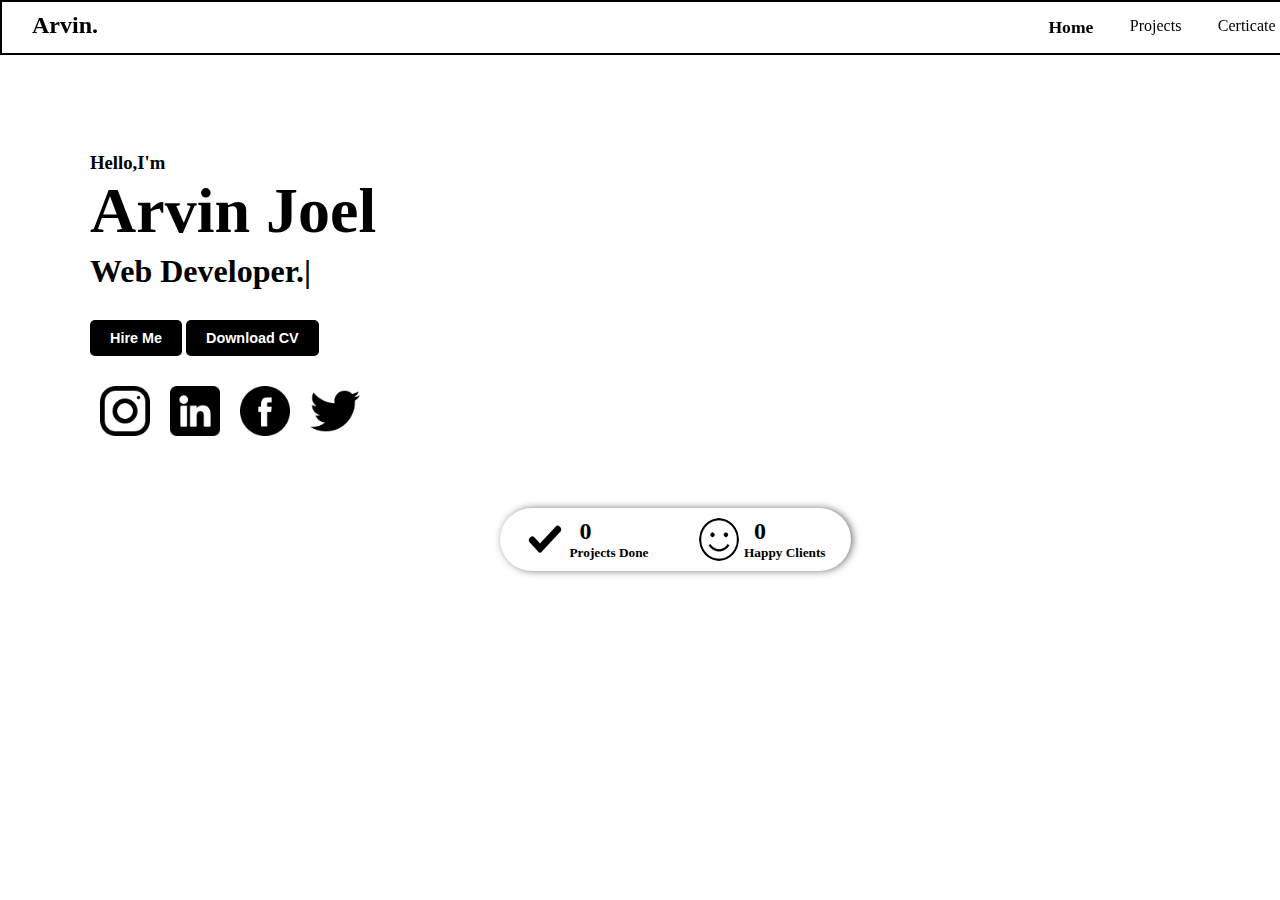
==== index.html @ 8130217a "Add files via upload" ====
<!DOCTYPE html>
<html lang="en">
<head>
    <meta charset="UTF-8">
    <meta name="viewport" content="width=device-width, initial-scale=1.0">
    <title>Arvin Joel</title>
    <link rel="preconnect" href="https://fonts.googleapis.com">
    <link rel="preconnect" href="https://fonts.gstatic.com" crossorigin>
    <link href="https://fonts.googleapis.com/css2?family=Karla:wght@400;700&display=swap" rel="stylesheet">
    <link rel="stylesheet" href="./style.css">
</head>
<body>
    <div class="main">
        <nav class="nav-bar">
            <h2 class="name"><a class="li arvin" href="./index.html">Arvin.</a></h2>
            <div class="right">
                <ol class="ol">
                    <li class="li current"><a href="./index.html">Home</a></li>
                    <li class="li"><a href="projects.html">Projects</a></li>
                    <li class="li"><a href="./certificate.html">Certicate</a></li>
                </ol>
            </div>
        </nav>
        <hr>
        <div class="body">
            <div class="left">
                <h3 class="greetings">Hello,I'm</h3>
                <h1 class="my-name">Arvin Joel</h1>
                <h1 class="web">Web Developer.|</h1>
                <div class="but">
                    <button class="btn">Hire Me</button>
                    <button class="btn">Download CV</button>
                </div>
                <div class="links">
                    <a href="https://www.instagram.com/only_arvin_/"><img src="./733614.png" alt="instagram" class="img"></a>
                    <a href="https://www.linkedin.com/in/arvin-joel-b8801627b/"><img src="./linkedin.png" alt="linkedin" class="img"></a>
                    <a href="https://www.facebook.com/profile.php?id=100021812745391"><img src="./2168281.png" alt="facebook" class="img"></a>
                    <a href="https://twitter.com/Arvin2465"><img src="./733635.png" alt="twiter" class="img"></a>
                </div>
            </div>
            <div class="right">
                <img src="" alt="">
            </div>
            <div class="stats">
                <div class="block">
                    <img src="./3388530.png" alt="" class="img2">
                    <div class="sub-block">
                        <h2 >0</h2>
                        <h5>Projects Done</h5>
                    </div>
                </div>
                <div class="block">

                    <img src="./158420.png" alt="" class="img2">
                    <div class="sub-block">
                        <h2>0</h2>
                        <h5>Happy Clients</h5>
                    </div>
                </div>

            </div>
            
        </div>
    </div>
    <script src="./certificate.js"></script>
    <script src="./projects.js"></script>
    <script src="./index.js"></script>
</body>
</html>
---- style.css ----
*{
    margin: 0;
    padding: 0;
    font-family:;
}
body{
    box-sizing: border-box;
}   
.main{
   
}
.nav-bar{
    display: flex;
    padding: 10px 50px 10px 30px;
    justify-content: space-between;
    width: 100%;
    position: fixed;
    border: 2px solid black;

   
}
hr{
   
}
.ol{
    display: flex;
    padding: 5px 10px; 
    padding-right: 0;
    justify-content: space-evenly;
    width: 300px;
}
.li{
    text-decoration: none;
    list-style-type: none;
}
.li a{
    text-decoration: none;
    color: black;
}
.arvin{
    color: black;
}
.current{
   font-weight: bolder;
   font-size: 1.1rem;

}
.body{
    padding-top: 150px;
    padding: 150px 20px 0 20px;
    padding-left: 90px;
}
.greetings{
}
.my-name {
    font-size: 4rem;
    margin-bottom: 5px;
}
.but{
    margin-top: 30px;
}
.btn{
    padding: 10px 20px;
    border-radius: 5px;
    margin-bottom: 30px;
    background-color: black;
    color: white;
    border: none;
    font-size: 0.9rem;
    font-weight: bold;
}
.btn:hover{
    background-color: #fff;
    color: black;
    box-shadow:2px 0px 9px -1px rgba(0,0,0,0.65);

}
.img{
    width: 50px;
    margin: 0 10px;
}
.links{
    display: flex;
}
.stats{
    display: flex;
    margin: 50px 35%;
    padding: 10px 25px;
    justify-content: space-between;
    box-shadow:2px 0px 9px -1px rgba(0,0,0,0.65);
    border-radius: 40px;
}
.block{
    display: flex;
}
.img2{
    width: 40px;
    border-radius: 50%;
    box-shadow:;
    margin-right: 5px;
}
.sub-block h2{
    padding-left: 10px;

}
.projects-grid{
    padding-top: 70px;
    padding-left: 50px;
    display: grid;
    grid-template-columns: repeat(4, 1fr);
    
}
.project-container{
    margin: 20px;
    box-shadow:2px 0px 9px -1px rgba(0,0,0,0.65);
    padding: 10px;
    width: fit-content;
}
.project-image{
    width: 270px;
   height: 170px
}
.project-name{
    padding: 7px;
    font-size: 1.2rem;
    font-weight: bold;
}
.link{
    text-decoration: none;
    color: black;
}
.certificate-grid{
    padding: 100px;
}
.certificate-image{
    width: 500px;
    border: 2px solid black;
    /*box-shadow:2px 0px 9px -1px rgba(0,0,0,0.65);*/
}
.frontend,.backend,.python{
    display: grid;
    grid-template-columns: repeat(5, 1fr);
}
.certificate-container{
    margin-top: 40px;
    margin-bottom: 40px;
    padding-right:200px ;
}
.certificate-name{
    font-size: 1.5rem;
    align-items: center;
    padding-left:30px; 
    padding-bottom: 20px;
    font-weight: bolder;
}
@media (max-width:576px) {
    .nav-bar{
        justify-content: space-between;
        padding: 10px 10px 10px 10px;
    }
    .ol{
        margin-left: 70px;
    }
    .body{
        padding-left: 60px;
    }
    .stats{
        margin: 50px 30px;
    }
    .projects-grid{
        display: block;
        padding-left: 14%;
    }
    .project-container{
        margin-top:30px ;
    }
    .certificate-grid{
        padding-top: 100px;
        padding-left: 30px;
    }
    .certificate-image{
        width: 350px;
    }
    .frontend,.backend,.python{
        display: block;
    }
    .certificate-container{
        margin-top: 20px;
        margin-bottom: 20px;
    }
    .certificate-name{
        font-size: 1.4rem;
        padding-left: 10px;
    }
}
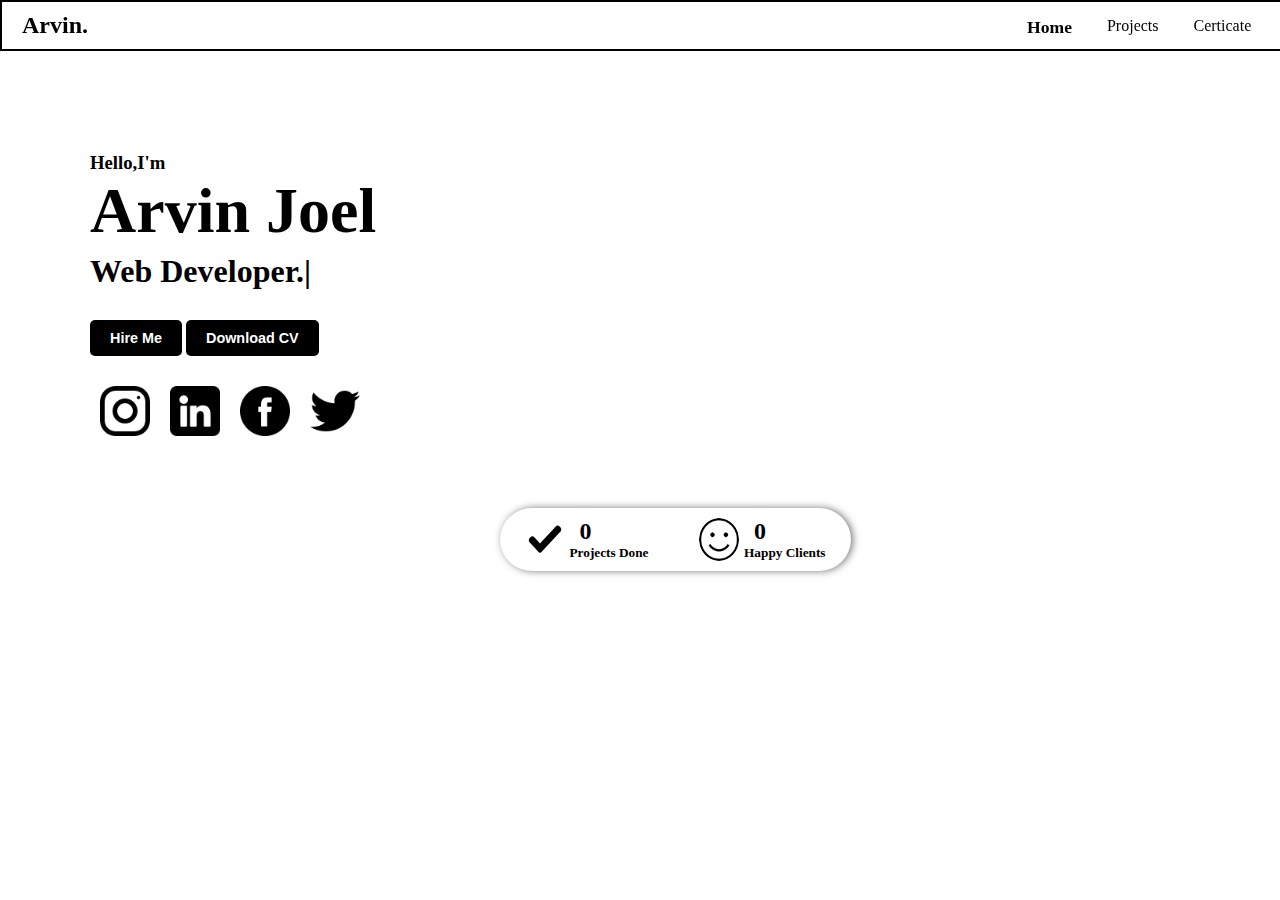
==== commit a31f7f8b: "Update index.html" ====
--- a/index.html
+++ b/index.html
@@ -12,7 +12,7 @@
 <body>
     <div class="main">
         <nav class="nav-bar">
-            <h2 class="name"><a class="li arvin" href="./index.html">Arvin.</a></h2>
+            <h2 class="name"><a class="arvin" href="./index.html">Arvin.</a></h2>
             <div class="right">
                 <ol class="ol">
                     <li class="li current"><a href="./index.html">Home</a></li>
@@ -66,4 +66,4 @@
     <script src="./projects.js"></script>
     <script src="./index.js"></script>
 </body>
-</html>+</html>
--- a/style.css
+++ b/style.css
@@ -11,7 +11,7 @@
 }
 .nav-bar{
     display: flex;
-    padding: 10px 50px 10px 30px;
+    padding: 10px 30px 10px 10px;
     justify-content: space-between;
     width: 100%;
     position: fixed;
@@ -22,16 +22,18 @@
 hr{
    
 }
+.arvin{
+    padding-left: 10px;
+}
 .ol{
     display: flex;
-    padding: 5px 10px; 
-    padding-right: 0;
-    justify-content: space-evenly;
+    padding-top: 5px;
     width: 300px;
 }
 .li{
     text-decoration: none;
     list-style-type: none;
+    padding-left: 35px;
 }
 .li a{
     text-decoration: none;
@@ -39,6 +41,7 @@
 }
 .arvin{
     color: black;
+    text-decoration: none;
 }
 .current{
    font-weight: bolder;
@@ -155,11 +158,20 @@
 }
 @media (max-width:576px) {
     .nav-bar{
-        justify-content: space-between;
+        justify-content:space-between;
         padding: 10px 10px 10px 10px;
+       
     }
     .ol{
-        margin-left: 70px;
+        margin-left: 20px;
+        padding-left: 0;
+
+    }
+    .arvin{
+        margin-right: 40px;
+    }
+    .li{
+        padding-left: 15px;
     }
     .body{
         padding-left: 60px;
@@ -169,14 +181,14 @@
     }
     .projects-grid{
         display: block;
-        padding-left: 14%;
+        padding-left: 35px;
     }
     .project-container{
         margin-top:30px ;
     }
     .certificate-grid{
         padding-top: 100px;
-        padding-left: 30px;
+        padding-left: 20px;
     }
     .certificate-image{
         width: 350px;
